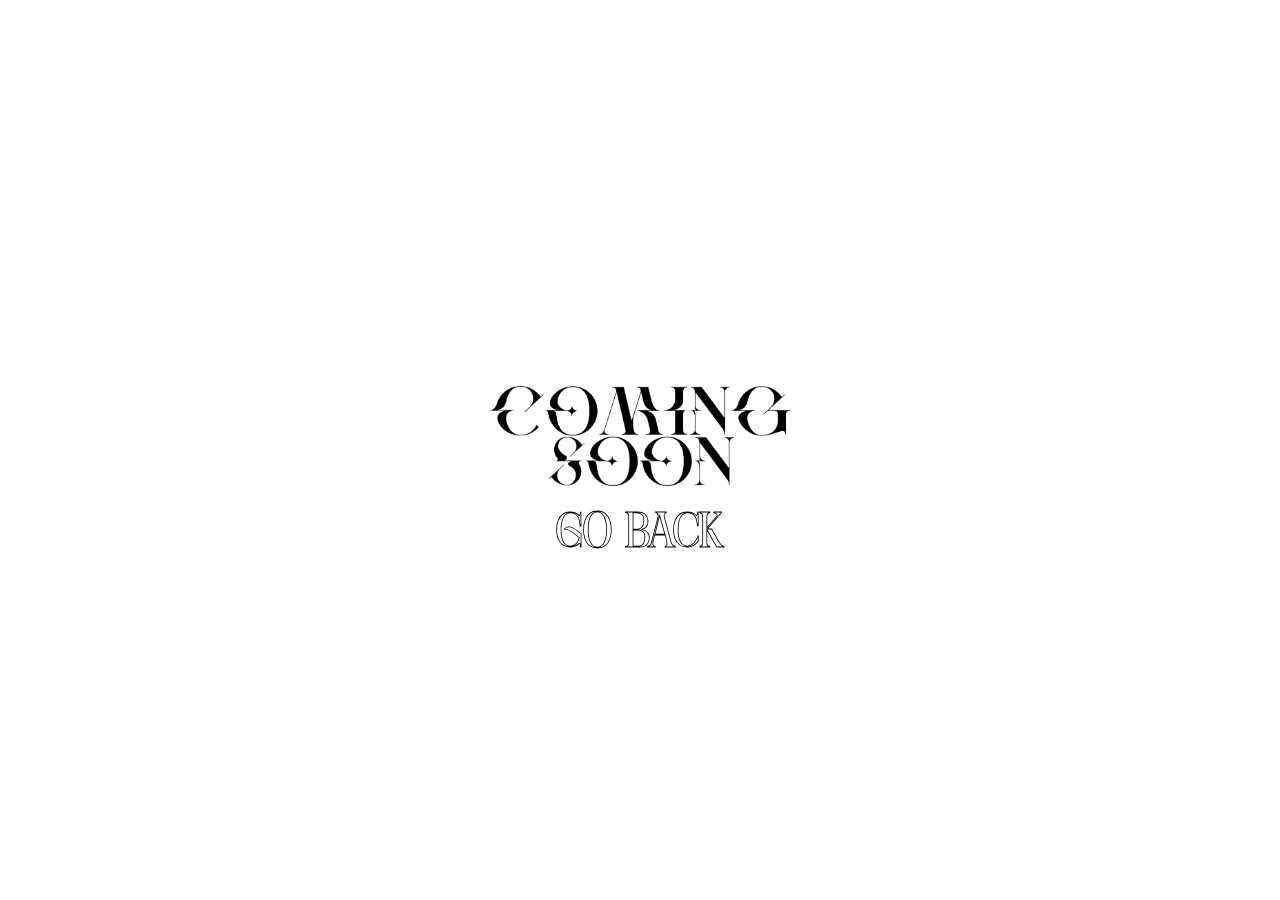
==== bella.html @ 463d61b1 "Add 'Maison' and 'Manerov' pages with corresponding styles - Created maison.html and manerov.html fo" ====
<!DOCTYPE html>
<html lang="en">
<head>
    <meta charset="UTF-8">
    <title>MODE Collective - BELLA</title>
    <link rel="stylesheet" type="text/css" href="bella.css">
</head>
<body>
    <div class="COMING-SOON">
        <img src="/img/comingsoon.png" alt="MODE Collective Coming Soon" class="logo">
        <div class="buttons">
            <a href="home.html"><button class="home-button">Go Back</button></a>
        </div>
    </div>
</body>
</html>
---- bella.css ----
@font-face {
        font-family: 'Perandory';
        src: url('/fonts/Perandory-Regular.otf') format('opentype');
    }

body{
        background-color: rgb(255, 255, 255);
        margin: 0;

        display: flex;
        justify-content: center;  /* horizontal */
        align-items: center;      /* vertical */

        height: 100vh;            /* full screen height */
        flex-direction: column;   /* stacks logo + other elements */
}
.logo {
        display: block;
        margin: 50px auto 20px;
        width: 300px;
    }

.buttons{
        display: flex;
        justify-content: center;

    }

.home-button {
    background: transparent;
        border: none;
        cursor: pointer;

        font-family: 'Perandory', sans-serif;

        color: transparent;
        -webkit-text-stroke: 0.8px rgb(0, 0, 0);

        font-size: 50px;
        font-weight: normal;
        transition: 0.3s;
}

.home-button:hover {
    color: rgb(0, 0, 0);
}

.COMING-SOON {
    display: flex;
    flex-direction: column;
    align-items: center;
    justify-content: center;

    height: 100vh;
}
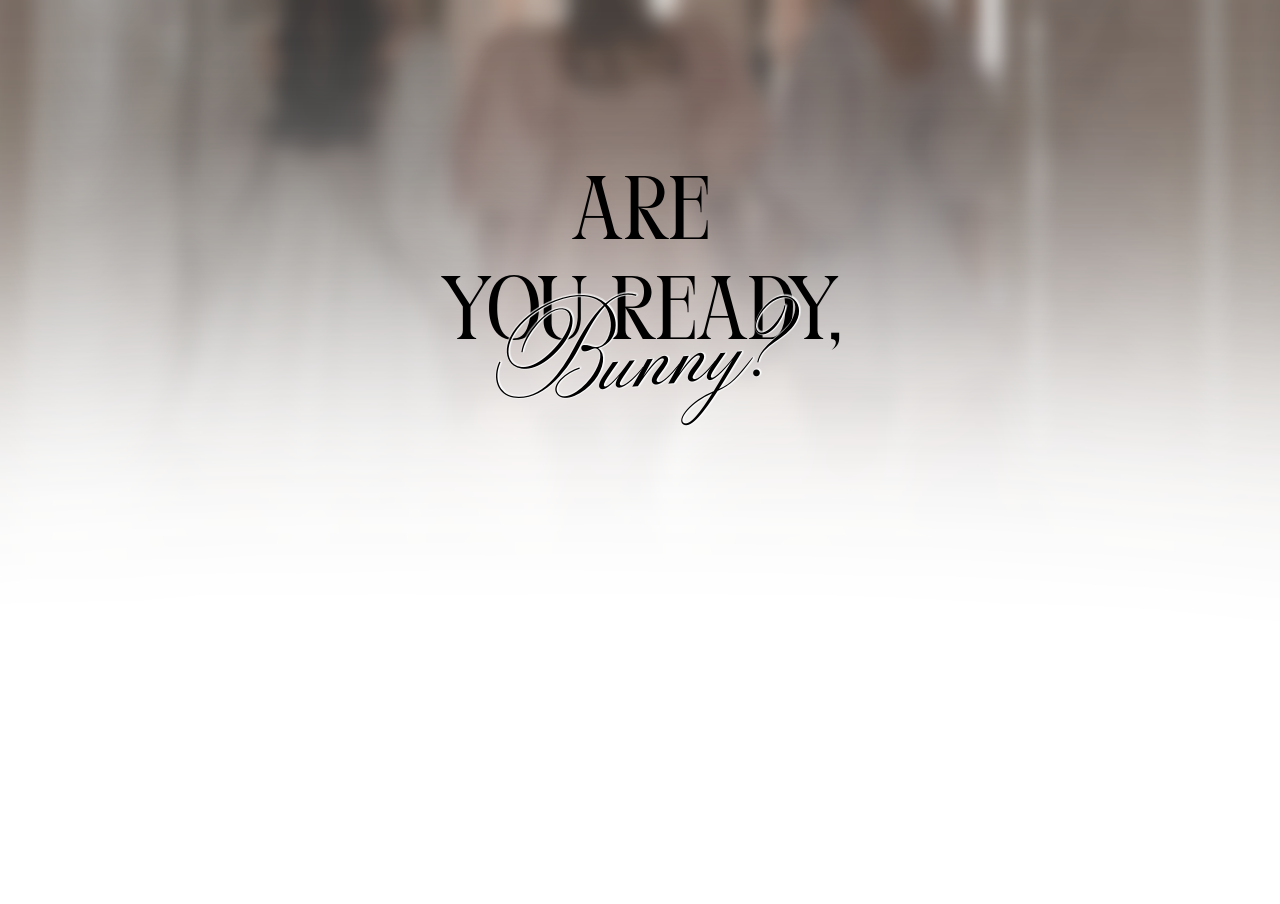
==== commit a76fdff0: "Added banner and logo to bella.html, added font and text shadow to banner text in bella.css, and add" ====
--- a/bella.html
+++ b/bella.html
@@ -6,11 +6,14 @@
     <link rel="stylesheet" type="text/css" href="bella.css">
 </head>
 <body>
-    <div class="COMING-SOON">
-        <img src="/img/comingsoon.png" alt="MODE Collective Coming Soon" class="logo">
-        <div class="buttons">
-            <a href="home.html"><button class="home-button">Go Back</button></a>
-        </div>
+    <div class="nav">
+        
     </div>
+    <div class="banner">
+        <a class = "ready">Are</a>
+        <a class = "ready">you ready,</a>
+        <a class = "bunny">Bunny?</a>
+    </div>
+    <img src="/img/bellabunny.png" alt="MODE Collective Logo" class="logo">
 </body>
 </html>
--- a/bella.css
+++ b/bella.css
@@ -1,55 +1,80 @@
 @font-face {
-        font-family: 'Perandory';
-        src: url('/fonts/Perandory-Regular.otf') format('opentype');
-    }
-
-body{
-        background-color: rgb(255, 255, 255);
-        margin: 0;
-
-        display: flex;
-        justify-content: center;  /* horizontal */
-        align-items: center;      /* vertical */
-
-        height: 100vh;            /* full screen height */
-        flex-direction: column;   /* stacks logo + other elements */
+    font-family: 'Perandory';
+    src: url('/fonts/Perandory-Regular.otf') format('opentype');
 }
-.logo {
-        display: block;
-        margin: 50px auto 20px;
-        width: 300px;
-    }
-
-.buttons{
-        display: flex;
-        justify-content: center;
-
-    }
-
-.home-button {
-    background: transparent;
-        border: none;
-        cursor: pointer;
-
-        font-family: 'Perandory', sans-serif;
-
-        color: transparent;
-        -webkit-text-stroke: 0.8px rgb(0, 0, 0);
-
-        font-size: 50px;
-        font-weight: normal;
-        transition: 0.3s;
+@font-face{
+    font-family: 'Drayton';
+    src: url('/fonts/ED-Drayton-Regular.otf') format('opentype');
 }
 
-.home-button:hover {
-    color: rgb(0, 0, 0);
+body {
+    margin: 0;
+    min-height: 100vh;
+    position: relative;
+
+    display: flex;
+    justify-content: center;
+    align-items: center;
+    flex-direction: column;
 }
 
-.COMING-SOON {
+.logo {
+    position: absolute;
+    top: 0;
+    left: 50%;
+    transform: translateX(-50%);
+
+    width: 100%;
+    height: auto;
+
+    z-index: 1;
+    opacity: 0.8;
+}
+
+.banner {
+    position: relative;
+    z-index: 2;
+
+    padding-bottom: 300px;
+}
+
+.ready {
     display: flex;
     flex-direction: column;
     align-items: center;
     justify-content: center;
 
-    height: 100vh;
+    font-family: 'Perandory', sans-serif;
+    font-size: 90px;
+}
+
+.bunny {
+    display: flex;
+    flex-direction: column;
+    align-items: center;
+    justify-content: center;
+
+    font-family: 'Drayton', sans-serif;
+    font-size: 130px;
+    margin-top: -90px;
+    transform: rotate(-5deg);
+}
+
+.bunny::before {
+    content: "Bunny?";
+    position: absolute;
+    left: 0;
+    top: 0;
+    z-index: -1;
+    color: white;
+    margin-left: 54.3px;
+    text-shadow:
+        -1px -1px 0 rgba(255, 255, 255, 0.345),
+         0px -1px 0 rgba(255, 255, 255, 0.345),
+         1px -1px 0 rgba(255, 255, 255, 0.345),
+        -1px  0px 0 rgba(255, 255, 255, 0.345),
+         1px  0px 0 rgba(255, 255, 255, 0.345),
+        -1px  1px 0 rgba(255, 255, 255, 0.345),
+         0px  1px 0 rgba(255, 255, 255, 0.345),
+         1px  1px 0 rgba(255, 255, 255, 0.345);
 }
